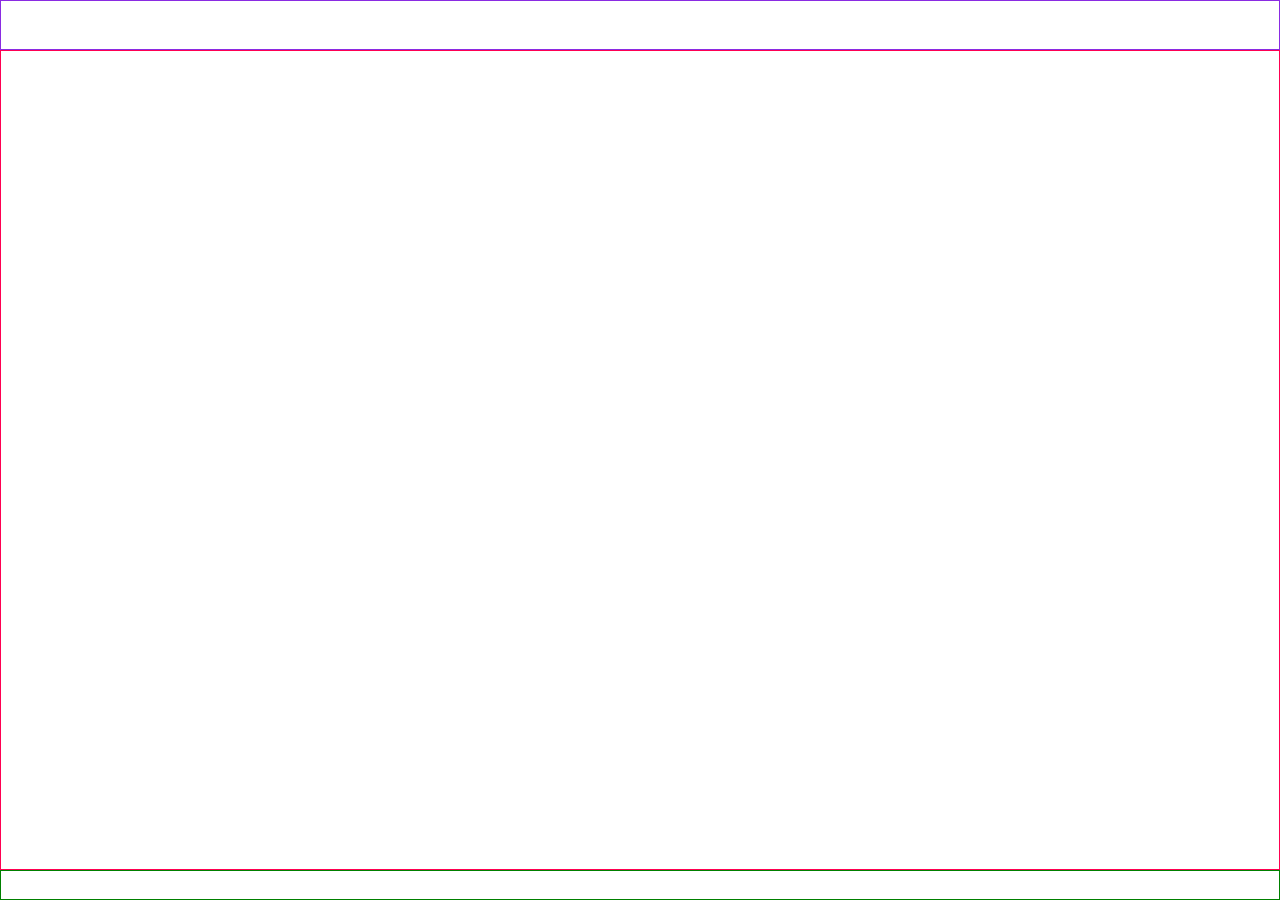
==== inde.html @ 3d963476 "creazione layout" ====
<!DOCTYPE html>
<html lang="en">
<head>
    <meta charset="UTF-8">
    <meta http-equiv="X-UA-Compatible" content="IE=edge">
    <meta name="viewport" content="width=device-width, initial-scale=1.0">
    <title>html-css-zoom</title>
    <link rel="stylesheet" href="https://cdnjs.cloudflare.com/ajax/libs/font-awesome/5.15.4/css/all.min.css" integrity="sha512-1ycn6IcaQQ40/MKBW2W4Rhis/DbILU74C1vSrLJxCq57o941Ym01SwNsOMqvEBFlcgUa6xLiPY/NS5R+E6ztJQ==" crossorigin="anonymous" referrerpolicy="no-referrer"/>
    <link rel="stylesheet" href="style.css">
    <link rel="preconnect" href="https://fonts.googleapis.com">
    <link rel="preconnect" href="https://fonts.gstatic.com" crossorigin>
    <link href="https://fonts.googleapis.com/css2?family=Lato&display=swap" rel="stylesheet">
</head>
<body class="debug">

    <header class="header-nav">
        <nav>
            
        </nav>
    </header>


    <main class="main-container">
        
    </main>


    <footer class="nav-footer">

    </footer>
    
</body>
</html>
---- style.css ----
/* generals  */

* {
  box-sizing: border-box;
  margin: 0;
  padding: 0;
}

body {
  font-family: "Lato", sans-serif;
}

/* debug  */

.debug {
  display: flex;
  flex-direction: column;
  height: 100vh;
}

/* header  */

.header-nav {
  height: 50px;
  border: 1px solid blueviolet;
  padding: 5px;
}

/* main  */

.main-container {
  border: 1px solid rgb(255, 0, 81);
  padding: 20px;
  flex-grow: 1;
}

/* footer  */

.nav-footer {
  height: 30px;
  border: 1px solid green;
}
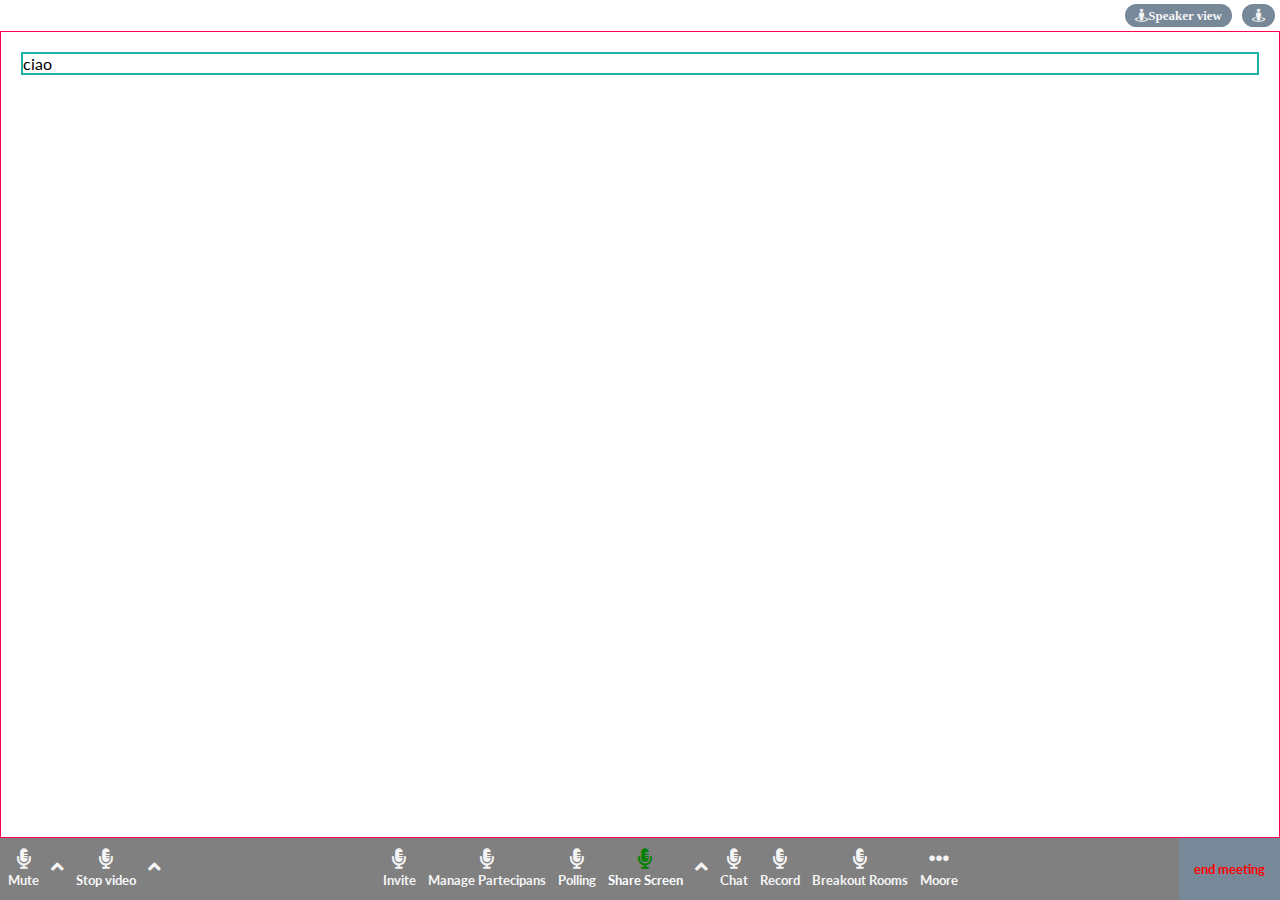
==== commit 72d4345c: "inserimento header e footer" ====
--- a/inde.html
+++ b/inde.html
@@ -14,19 +14,52 @@
 <body class="debug">
 
     <header class="header-nav">
-        <nav>
-            
-        </nav>
+
+            <nav class="nav-reg">
+                <ul>
+                    <li class="micro"><i class="fas fa-microphone-alt"></i> Mute</li>
+                    <li class="angle"><i class="fas fa-angle-up"></i></li>
+                    <li><i class="fas fa-microphone-alt"></i> Stop video</li>
+                    <li class="angle"><i class="fas fa-angle-up"></i></li>
+                </ul>
+            </nav>
+
+            <nav class="nav-info">
+                <ul>
+                    <li><i class="fas fa-microphone-alt"></i> Invite</li>
+                    <li><i class="fas fa-microphone-alt"></i> Manage Partecipans</li>
+                    <li><i class="fas fa-microphone-alt"></i> Polling</li>
+                    <li class="green-color-icon"><i class="fas fa-microphone-alt"></i> <span class="text-white">Share Screen</span> </li>
+                    <li class="angle"><i class="fas fa-angle-up"></i></li>
+                    <li><i class="fas fa-microphone-alt"></i> Chat</li>
+                    <li><i class="fas fa-microphone-alt"></i> Record</li>
+                    <li><i class="fas fa-microphone-alt"></i> Breakout Rooms</li>
+                    <li><i class="fas fa-ellipsis-h"></i> Moore</li>
+                </ul>
+            </nav>
+
+            <div class="button-end-call">
+                <span class="text-call">end meeting</span>
+            </div>
+
     </header>
 
 
     <main class="main-container">
-        
+        <div class="cont-foto">
+            ciao
+        </div>
     </main>
 
 
     <footer class="nav-footer">
-
+        <div class="icon--footer">
+            <i class="fas fa-street-view">Speaker view</i>
+            
+        </div>
+        <div class="icon--footer">
+            <i class="fas fa-street-view"></i>
+         </div>
     </footer>
     
 </body>
--- a/style.css
+++ b/style.css
@@ -14,29 +14,130 @@
 
 .debug {
   display: flex;
-  flex-direction: column;
   height: 100vh;
+  flex-direction: column-reverse;
 }
 
 /* header  */
 
+header {
+  height: 70px;
+  background-color: gray;
+  /* padding: 5px; */
+}
+
 .header-nav {
-  height: 50px;
-  border: 1px solid blueviolet;
-  padding: 5px;
+  display: flex;
+  justify-content: space-between;
+  align-items: center;
+}
+
+.nav-reg {
+  display: flex;
+  align-items: center;
+  column-gap: 12px;
+}
+.nav-reg ul {
+  /* (per nascondere ul e far vedere quello che ha al suo interno)  */
+  display: contents;
+  list-style: none;
+  font-size: 13px;
+  font-weight: 700;
+  color: whitesmoke;
+}
+.nav-reg ul li i {
+  display: block;
+  margin-bottom: 3px;
+  text-align: center;
+  font-size: 20px;
+}
+.micro {
+  margin-left: 8px;
+}
+
+.angle i {
+  font-size: 5px;
+}
+
+.nav-info {
+  display: flex;
+  align-items: center;
+  column-gap: 12px;
+}
+.nav-info ul {
+  /* (per nascondere ul e far vedere quello che ha al suo interno)  */
+  display: contents;
+  list-style: none;
+  font-size: 13px;
+  font-weight: 700;
+  color: whitesmoke;
+}
+
+.nav-info ul li i {
+  display: block;
+  margin-bottom: 3px;
+  text-align: center;
+  font-size: 20px;
+}
+.green-color-icon {
+  color: green;
+}
+.text-white {
+  color: white;
+}
+
+.button-end-call {
+  background-color: lightslategrey;
+  color: red;
+  height: 100%;
+  display: flex;
+  align-items: center;
+}
+.button-end-call .text-call {
+  padding: 10px 15px;
+  color: red;
+  font-weight: 700;
+  font-size: 13px;
 }
 
 /* main  */
 
 .main-container {
   border: 1px solid rgb(255, 0, 81);
-  padding: 20px;
+  padding: 20px 20px;
   flex-grow: 1;
+  height: 100%;
+}
+
+.cont-foto {
+  border: 2px solid lightseagreen;
 }
 
 /* footer  */
+.footer {
+  border: 1px solid green;
+}
 
 .nav-footer {
-  height: 30px;
-  border: 1px solid green;
+  display: flex;
+  justify-content: flex-end;
+  min-height: 25px;
+  align-items: center;
 }
+.nav-footer {
+  gap: 10px;
+  padding: 5px;
+}
+
+.nav-footer .icon--footer {
+  /* (per nascondere ul e far vedere quello che ha al suo interno)  */
+  display: contents;
+}
+
+.icon--footer i {
+  background-color: lightslategrey;
+  border-radius: 100px;
+  padding: 5px 10px;
+  font-size: 13px;
+  color: whitesmoke;
+}
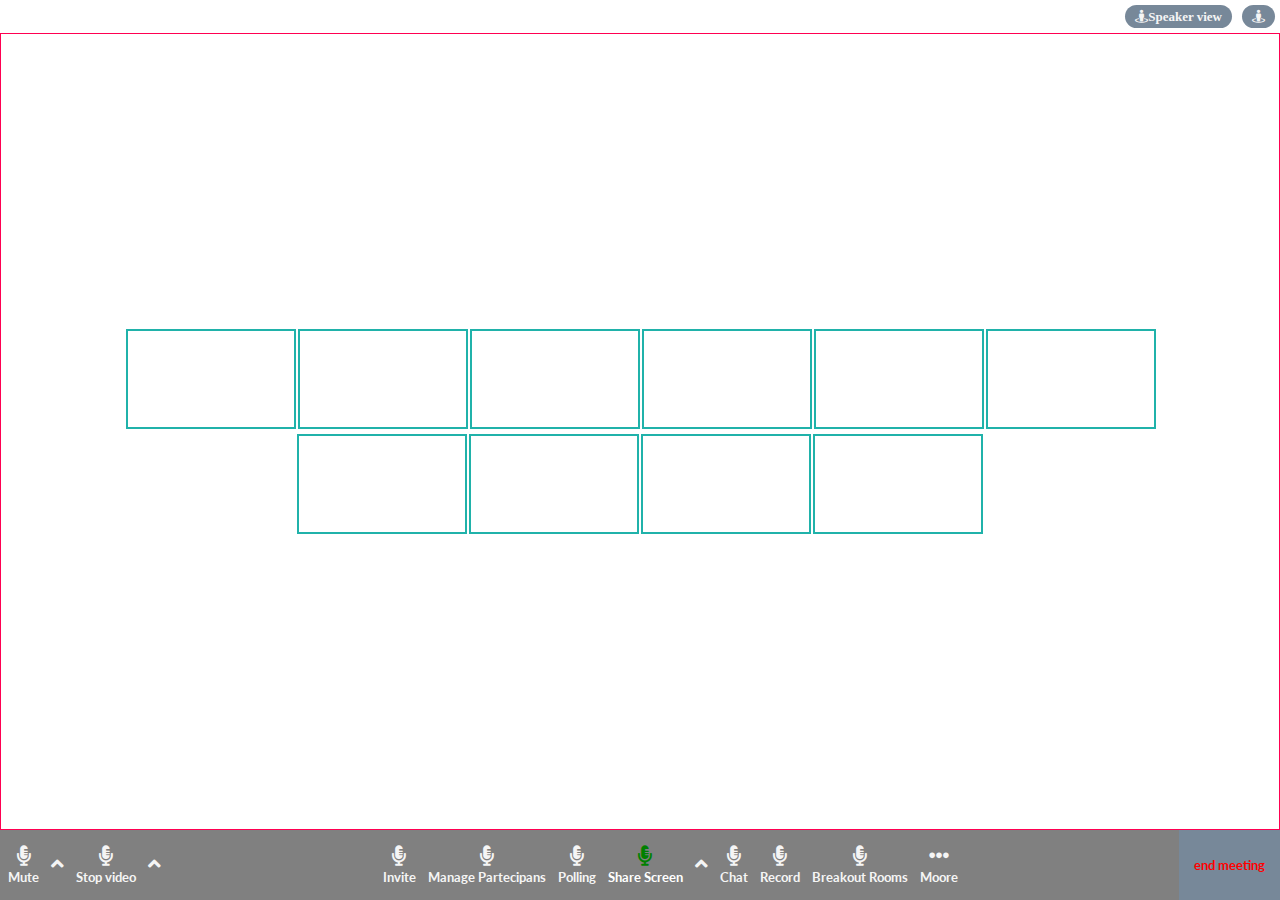
==== commit 393d5451: "inserimento col-img" ====
--- a/inde.html
+++ b/inde.html
@@ -44,12 +44,24 @@
 
     </header>
 
+                       <!-- inserimento img  -->
 
     <main class="main-container">
-        <div class="cont-foto">
-            ciao
+        <div class="web-cam">
+
         </div>
+        <div class="row-img"></div>
+        <div class="row-img"></div>
+        <div class="row-img"></div>
+        <div class="row-img"></div>
+        <div class="row-img"></div>
+        <div class="row-img"></div>
+        <div class="row-img"></div>
+        <div class="row-img"></div>
+        <div class="row-img"></div>
+        <div class="row-img"></div>
     </main>
+
 
 
     <footer class="nav-footer">
@@ -60,7 +72,7 @@
         <div class="icon--footer">
             <i class="fas fa-street-view"></i>
          </div>
-    </footer>
-    
+    </footer> 
+
 </body>
 </html>--- a/style.css
+++ b/style.css
@@ -71,6 +71,7 @@
   font-size: 13px;
   font-weight: 700;
   color: whitesmoke;
+  padding: 10px;
 }
 
 .nav-info ul li i {
@@ -104,18 +105,26 @@
 
 .main-container {
   border: 1px solid rgb(255, 0, 81);
-  padding: 20px 20px;
   flex-grow: 1;
-  height: 100%;
+  padding: 70px 80px;
+  display: flex;
+  flex-wrap: wrap;
+  align-items: center;
+  align-content: center;
+  gap: 5px 2px;
+  justify-content: center;
 }
 
-.cont-foto {
+.row-img {
   border: 2px solid lightseagreen;
+  min-height: 100px;
+  aspect-ratio: 1.7;
 }
 
 /* footer  */
 .footer {
   border: 1px solid green;
+  height: 30px;
 }
 
 .nav-footer {
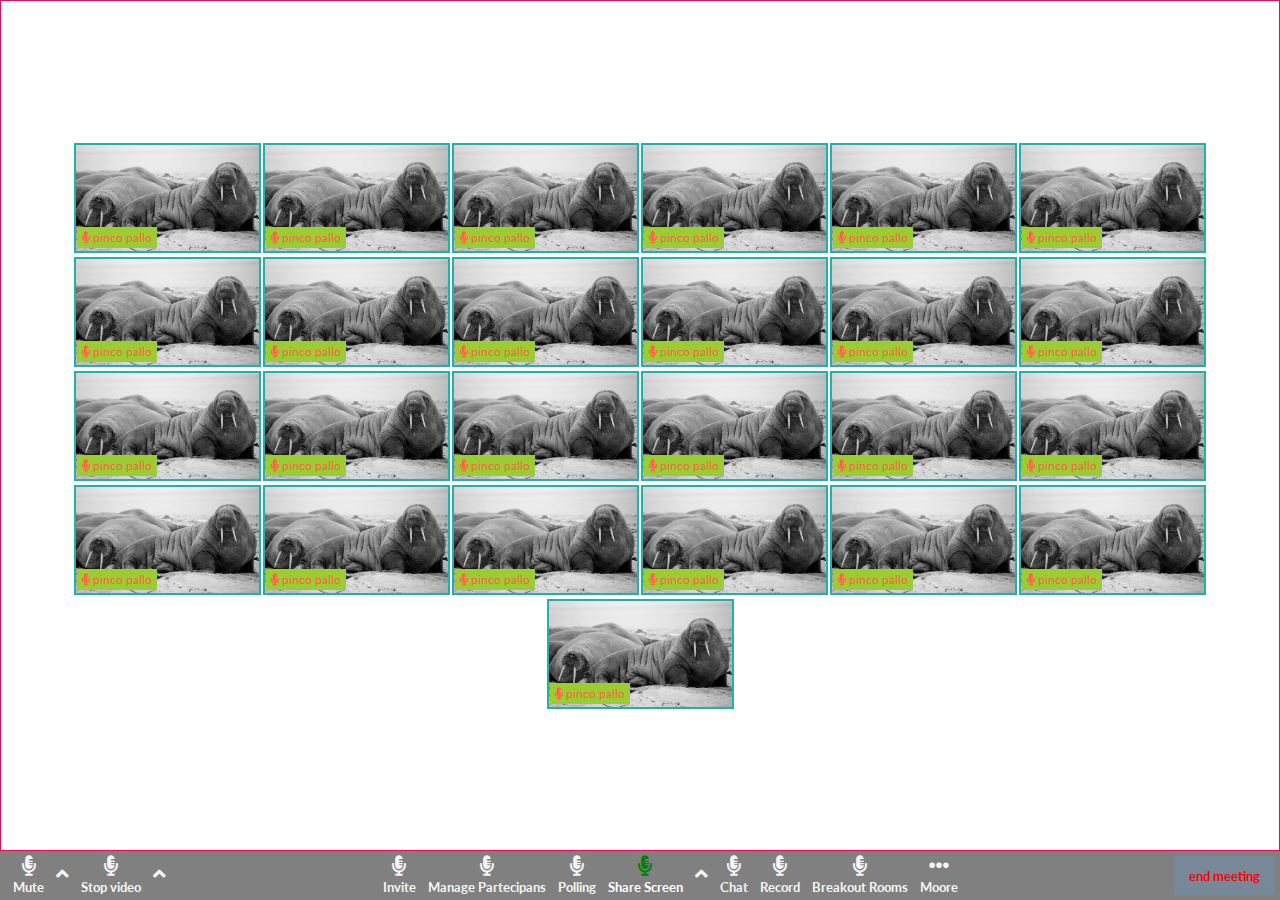
==== commit 53a64500: "esercizio non completo" ====
--- a/inde.html
+++ b/inde.html
@@ -47,32 +47,188 @@
                        <!-- inserimento img  -->
 
     <main class="main-container">
-        <div class="web-cam">
-
-        </div>
-        <div class="row-img"></div>
-        <div class="row-img"></div>
-        <div class="row-img"></div>
-        <div class="row-img"></div>
-        <div class="row-img"></div>
-        <div class="row-img"></div>
-        <div class="row-img"></div>
-        <div class="row-img"></div>
-        <div class="row-img"></div>
-        <div class="row-img"></div>
+        <div class="web-cam row-img">
+            <img  class="img-" src="img/foca.jpg" alt="foca.jpg">
+            <div class="info--web-cam">
+                <i class="fas fa-microphone-alt"></i>
+                pinco pallo
+            </div>
+        </div>
+        <div class="web-cam row-img">
+            <img  class="img-" src="img/foca.jpg" alt="foca.jpg">
+            <div class="info--web-cam">
+                <i class="fas fa-microphone-alt"></i>
+                pinco pallo
+            </div>
+        </div>
+        <div class="web-cam row-img">
+            <img  class="img-" src="img/foca.jpg" alt="foca.jpg">
+            <div class="info--web-cam">
+                <i class="fas fa-microphone-alt"></i>
+                pinco pallo
+            </div>
+        </div>
+        <div class="web-cam row-img">
+            <img  class="img-" src="img/foca.jpg" alt="foca.jpg">
+            <div class="info--web-cam">
+                <i class="fas fa-microphone-alt"></i>
+                pinco pallo
+            </div>
+        </div>
+        <div class="web-cam row-img">
+            <img  class="img-" src="img/foca.jpg" alt="foca.jpg">
+            <div class="info--web-cam">
+                <i class="fas fa-microphone-alt"></i>
+                pinco pallo
+            </div>
+        </div>
+        <div class="web-cam row-img">
+            <img  class="img-" src="img/foca.jpg" alt="foca.jpg">
+            <div class="info--web-cam">
+                <i class="fas fa-microphone-alt"></i>
+                pinco pallo
+            </div>
+        </div>
+        <div class="web-cam row-img">
+            <img  class="img-" src="img/foca.jpg" alt="foca.jpg">
+            <div class="info--web-cam">
+                <i class="fas fa-microphone-alt"></i>
+                pinco pallo
+            </div>
+        </div>
+        <div class="web-cam row-img">
+            <img  class="img-" src="img/foca.jpg" alt="foca.jpg">
+            <div class="info--web-cam">
+                <i class="fas fa-microphone-alt"></i>
+                pinco pallo
+            </div>
+        </div>
+        <div class="web-cam row-img">
+            <img  class="img-" src="img/foca.jpg" alt="foca.jpg">
+            <div class="info--web-cam">
+                <i class="fas fa-microphone-alt"></i>
+                pinco pallo
+            </div>
+        </div>
+        <div class="web-cam row-img">
+            <img  class="img-" src="img/foca.jpg" alt="foca.jpg">
+            <div class="info--web-cam">
+                <i class="fas fa-microphone-alt"></i>
+                pinco pallo
+            </div>
+        </div>
+        <div class="web-cam row-img">
+            <img  class="img-" src="img/foca.jpg" alt="foca.jpg">
+            <div class="info--web-cam">
+                <i class="fas fa-microphone-alt"></i>
+                pinco pallo
+            </div>
+        </div>
+        <div class="web-cam row-img">
+            <img  class="img-" src="img/foca.jpg" alt="foca.jpg">
+            <div class="info--web-cam">
+                <i class="fas fa-microphone-alt"></i>
+                pinco pallo
+            </div>
+        </div>
+        <div class="web-cam row-img">
+            <img  class="img-" src="img/foca.jpg" alt="foca.jpg">
+            <div class="info--web-cam">
+                <i class="fas fa-microphone-alt"></i>
+                pinco pallo
+            </div>
+        </div>
+        <div class="web-cam row-img">
+            <img  class="img-" src="img/foca.jpg" alt="foca.jpg">
+            <div class="info--web-cam">
+                <i class="fas fa-microphone-alt"></i>
+                pinco pallo
+            </div>
+        </div>
+        <div class="web-cam row-img">
+            <img  class="img-" src="img/foca.jpg" alt="foca.jpg">
+            <div class="info--web-cam">
+                <i class="fas fa-microphone-alt"></i>
+                pinco pallo
+            </div>
+        </div>
+        <div class="web-cam row-img">
+            <img  class="img-" src="img/foca.jpg" alt="foca.jpg">
+            <div class="info--web-cam">
+                <i class="fas fa-microphone-alt"></i>
+                pinco pallo
+            </div>
+        </div>
+        <div class="web-cam row-img">
+            <img  class="img-" src="img/foca.jpg" alt="foca.jpg">
+            <div class="info--web-cam">
+                <i class="fas fa-microphone-alt"></i>
+                pinco pallo
+            </div>
+        </div>
+        <div class="web-cam row-img">
+            <img  class="img-" src="img/foca.jpg" alt="foca.jpg">
+            <div class="info--web-cam">
+                <i class="fas fa-microphone-alt"></i>
+                pinco pallo
+            </div>
+        </div>
+        <div class="web-cam row-img">
+            <img  class="img-" src="img/foca.jpg" alt="foca.jpg">
+            <div class="info--web-cam">
+                <i class="fas fa-microphone-alt"></i>
+                pinco pallo
+            </div>
+        </div>
+        <div class="web-cam row-img">
+            <img  class="img-" src="img/foca.jpg" alt="foca.jpg">
+            <div class="info--web-cam">
+                <i class="fas fa-microphone-alt"></i>
+                pinco pallo
+            </div>
+        </div>
+        <div class="web-cam row-img">
+            <img  class="img-" src="img/foca.jpg" alt="foca.jpg">
+            <div class="info--web-cam">
+                <i class="fas fa-microphone-alt"></i>
+                pinco pallo
+            </div>
+        </div>
+        <div class="web-cam row-img">
+            <img  class="img-" src="img/foca.jpg" alt="foca.jpg">
+            <div class="info--web-cam">
+                <i class="fas fa-microphone-alt"></i>
+                pinco pallo
+            </div>
+        </div>
+        <div class="web-cam row-img">
+            <img  class="img-" src="img/foca.jpg" alt="foca.jpg">
+            <div class="info--web-cam">
+                <i class="fas fa-microphone-alt"></i>
+                pinco pallo
+            </div>
+        </div>
+        <div class="web-cam row-img">
+            <img  class="img-" src="img/foca.jpg" alt="foca.jpg">
+            <div class="info--web-cam">
+                <i class="fas fa-microphone-alt"></i>
+                pinco pallo
+            </div>
+        </div>
+        <div class="web-cam row-img">
+            <img  class="img-" src="img/foca.jpg" alt="foca.jpg">
+            <div class="info--web-cam">
+                <i class="fas fa-microphone-alt"></i>
+                pinco pallo
+            </div>
+        </div>
+
+
+
     </main>
 
 
 
-    <footer class="nav-footer">
-        <div class="icon--footer">
-            <i class="fas fa-street-view">Speaker view</i>
-            
-        </div>
-        <div class="icon--footer">
-            <i class="fas fa-street-view"></i>
-         </div>
-    </footer> 
 
 </body>
 </html>--- a/style.css
+++ b/style.css
@@ -8,6 +8,10 @@
 
 body {
   font-family: "Lato", sans-serif;
+}
+
+img{
+    max-width: 100%;
 }
 
 /* debug  */
@@ -21,9 +25,8 @@
 /* header  */
 
 header {
-  height: 70px;
   background-color: gray;
-  /* padding: 5px; */
+  padding: 5px;
 }
 
 .header-nav {
@@ -106,25 +109,52 @@
 .main-container {
   border: 1px solid rgb(255, 0, 81);
   flex-grow: 1;
-  padding: 70px 80px;
+ 
   display: flex;
   flex-wrap: wrap;
   align-items: center;
   align-content: center;
-  gap: 5px 2px;
+  gap: 4px 2px;
   justify-content: center;
 }
 
 .row-img {
   border: 2px solid lightseagreen;
-  min-height: 100px;
+  min-height: 110px;
   aspect-ratio: 1.7;
+}
+
+.web-cam{
+    position: relative;
+    height: 100px;
+    
+    
+
+}
+
+.web-cam .img- {
+    width: 100%;
+    height: 100%;
+    object-fit: cover;
+    object-position: center;
+
+}
+
+.info--web-cam{
+    position: absolute;
+    bottom: 3px;
+    left: 1px;
+    background-color: yellowgreen;
+    color: tomato;
+    padding: 3px 5px;
+    font-size: 12px;
+
 }
 
 /* footer  */
 .footer {
   border: 1px solid green;
-  height: 30px;
+  
 }
 
 .nav-footer {
@@ -132,14 +162,11 @@
   justify-content: flex-end;
   min-height: 25px;
   align-items: center;
-}
-.nav-footer {
   gap: 10px;
-  padding: 5px;
 }
 
 .nav-footer .icon--footer {
-  /* (per nascondere ul e far vedere quello che ha al suo interno)  */
+  /* (per nascondere div e far vedere quello che ha al suo interno)  */
   display: contents;
 }
 
@@ -150,3 +177,5 @@
   font-size: 13px;
   color: whitesmoke;
 }
+
+.
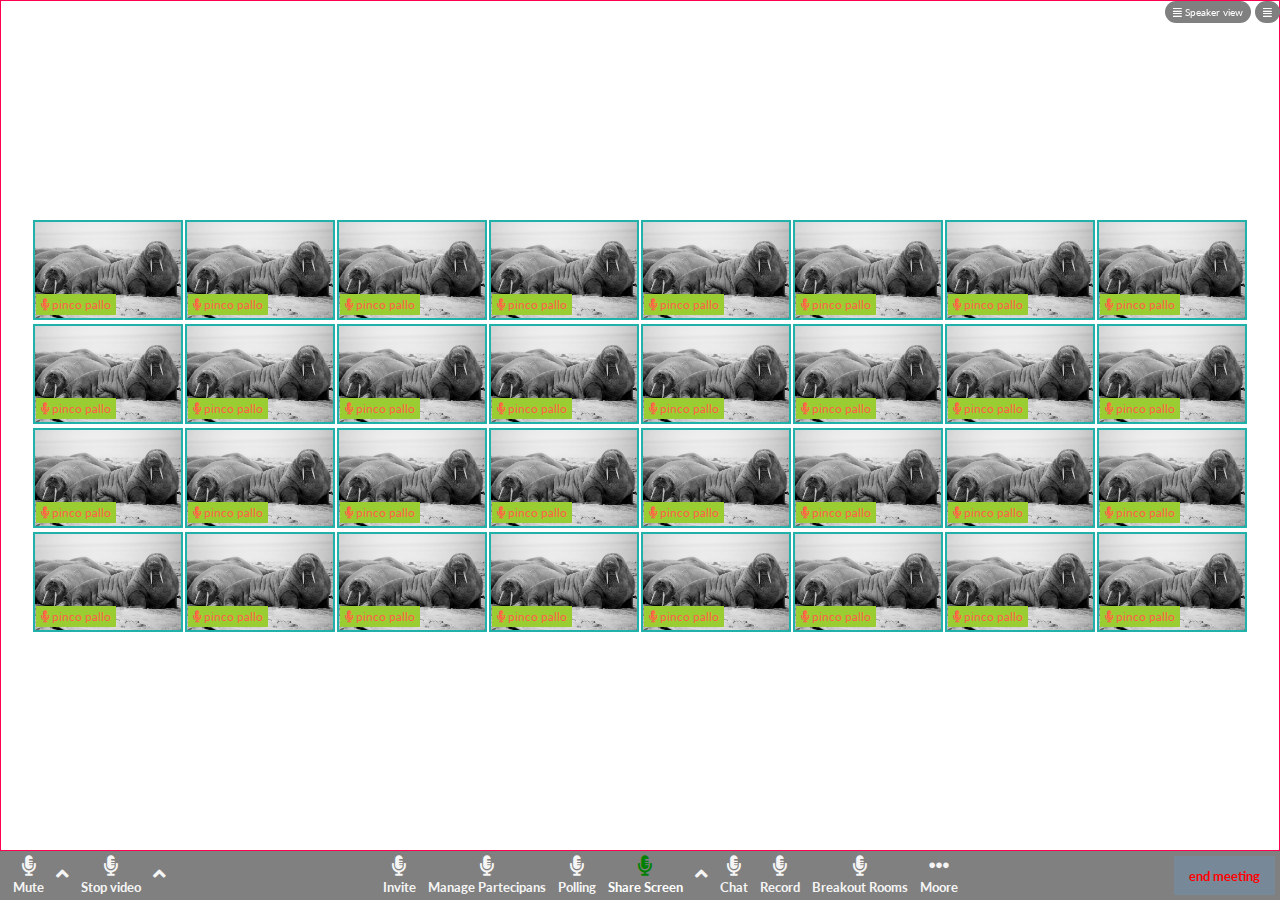
==== commit 98bc0fb5: "inserimento footer. dettagli da completare" ====
--- a/inde.html
+++ b/inde.html
@@ -11,7 +11,7 @@
     <link rel="preconnect" href="https://fonts.gstatic.com" crossorigin>
     <link href="https://fonts.googleapis.com/css2?family=Lato&display=swap" rel="stylesheet">
 </head>
-<body class="debug">
+<body class="debug rel">
 
     <header class="header-nav">
 
@@ -222,10 +222,67 @@
                 pinco pallo
             </div>
         </div>
-
-
+        <div class="web-cam row-img">
+            <img  class="img-" src="img/foca.jpg" alt="foca.jpg">
+            <div class="info--web-cam">
+                <i class="fas fa-microphone-alt"></i>
+                pinco pallo
+            </div>
+        </div>
+        <div class="web-cam row-img">
+            <img  class="img-" src="img/foca.jpg" alt="foca.jpg">
+            <div class="info--web-cam">
+                <i class="fas fa-microphone-alt"></i>
+                pinco pallo
+            </div>
+        </div>
+        <div class="web-cam row-img">
+            <img  class="img-" src="img/foca.jpg" alt="foca.jpg">
+            <div class="info--web-cam">
+                <i class="fas fa-microphone-alt"></i>
+                pinco pallo
+            </div>
+        </div>
+        <div class="web-cam row-img">
+            <img  class="img-" src="img/foca.jpg" alt="foca.jpg">
+            <div class="info--web-cam">
+                <i class="fas fa-microphone-alt"></i>
+                pinco pallo
+            </div>
+        </div>
+        <div class="web-cam row-img">
+            <img  class="img-" src="img/foca.jpg" alt="foca.jpg">
+            <div class="info--web-cam">
+                <i class="fas fa-microphone-alt"></i>
+                pinco pallo
+            </div>
+        </div>
+        <div class="web-cam row-img">
+            <img  class="img-" src="img/foca.jpg" alt="foca.jpg">
+            <div class="info--web-cam">
+                <i class="fas fa-microphone-alt"></i>
+                pinco pallo
+            </div>
+        </div>
+        <div class="web-cam row-img">
+            <img  class="img-" src="img/foca.jpg" alt="foca.jpg">
+            <div class="info--web-cam">
+                <i class="fas fa-microphone-alt"></i>
+                pinco pallo
+            </div>
+        </div>
 
     </main>
+
+    <footer class="icon-footer">
+        <div class="bottom bottom-speak">
+            <i class="fas fa-align-justify"></i> <span>Speaker view</span>
+        </div>
+        <div class="bottom bottom-speak">
+            <i class="fas fa-align-justify"></i>
+        </div>
+    </footer>
+
 
 
 
--- a/style.css
+++ b/style.css
@@ -10,8 +10,8 @@
   font-family: "Lato", sans-serif;
 }
 
-img{
-    max-width: 100%;
+img {
+  max-width: 100%;
 }
 
 /* debug  */
@@ -109,7 +109,7 @@
 .main-container {
   border: 1px solid rgb(255, 0, 81);
   flex-grow: 1;
- 
+
   display: flex;
   flex-wrap: wrap;
   align-items: center;
@@ -120,62 +120,53 @@
 
 .row-img {
   border: 2px solid lightseagreen;
-  min-height: 110px;
-  aspect-ratio: 1.7;
+  min-height: 100px;
+  aspect-ratio: 1.5;
 }
 
-.web-cam{
-    position: relative;
-    height: 100px;
-    
-    
-
+.web-cam {
+  position: relative;
+  height: 100px;
+}
+.web-cam > img {
+  width: 100%;
+  height: 100%;
+  object-fit: cover;
+  object-position: center;
 }
 
-.web-cam .img- {
-    width: 100%;
-    height: 100%;
-    object-fit: cover;
-    object-position: center;
-
-}
-
-.info--web-cam{
-    position: absolute;
-    bottom: 3px;
-    left: 1px;
-    background-color: yellowgreen;
-    color: tomato;
-    padding: 3px 5px;
-    font-size: 12px;
-
+.info--web-cam {
+  position: absolute;
+  bottom: 3px;
+  left: 1px;
+  background-color: yellowgreen;
+  color: tomato;
+  padding: 3px 5px;
+  font-size: 12px;
 }
 
 /* footer  */
-.footer {
-  border: 1px solid green;
-  
+
+.rel {
+  position: relative;
 }
 
-.nav-footer {
-  display: flex;
-  justify-content: flex-end;
-  min-height: 25px;
-  align-items: center;
-  gap: 10px;
+.icon-footer {
+  position: fixed;
+  right: 0;
+  top: 0;
 }
 
-.nav-footer .icon--footer {
-  /* (per nascondere div e far vedere quello che ha al suo interno)  */
-  display: contents;
+.bottom {
+  padding: 5px 8px;
+
+  display: inline-block;
+  background-color: gray;
+  border-radius: 999px;
 }
 
-.icon--footer i {
-  background-color: lightslategrey;
-  border-radius: 100px;
-  padding: 5px 10px;
-  font-size: 13px;
-  color: whitesmoke;
+.bottom-speak {
+  background-color: gray;
+  color: white;
+  font-size: 10px;
 }
-
-.
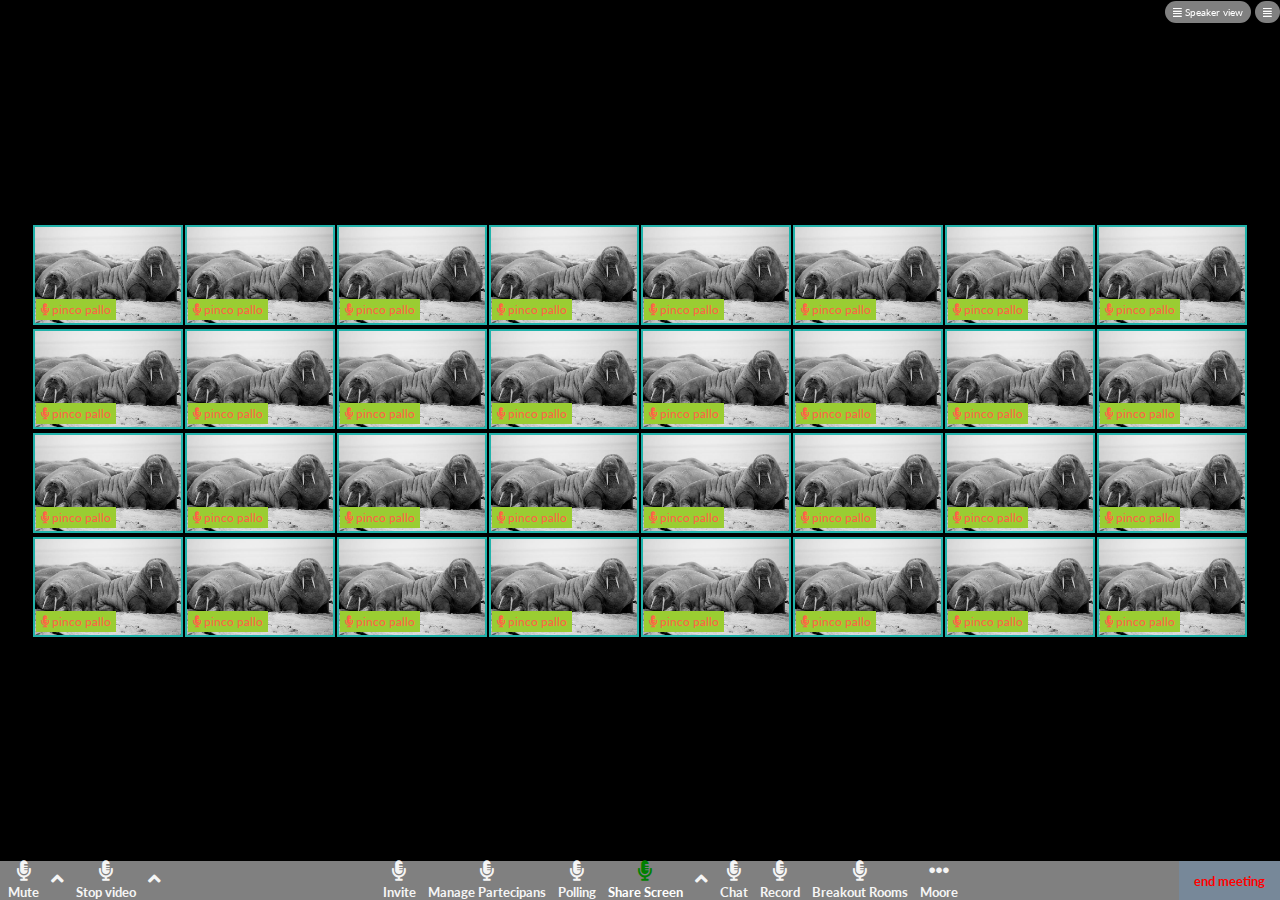
==== commit 8301ace5: "inserimento media-queery per evitare strabordamento" ====
--- a/inde.html
+++ b/inde.html
@@ -16,7 +16,7 @@
     <header class="header-nav">
 
             <nav class="nav-reg">
-                <ul>
+                <ul class="left-bt">
                     <li class="micro"><i class="fas fa-microphone-alt"></i> Mute</li>
                     <li class="angle"><i class="fas fa-angle-up"></i></li>
                     <li><i class="fas fa-microphone-alt"></i> Stop video</li>
--- a/style.css
+++ b/style.css
@@ -26,7 +26,6 @@
 
 header {
   background-color: gray;
-  padding: 5px;
 }
 
 .header-nav {
@@ -77,6 +76,10 @@
   padding: 10px;
 }
 
+.left-bt {
+  /* padding-bottom: 5px; */
+}
+
 .nav-info ul li i {
   display: block;
   margin-bottom: 3px;
@@ -107,8 +110,9 @@
 /* main  */
 
 .main-container {
-  border: 1px solid rgb(255, 0, 81);
+  border: 1px solid;
   flex-grow: 1;
+  background-color: black;
 
   display: flex;
   flex-wrap: wrap;
@@ -170,3 +174,20 @@
   color: white;
   font-size: 10px;
 }
+
+/* queery  */
+
+@media screen and (max-width: 1063px) {
+  * {
+    margin: 0;
+    padding: 0;
+    box-sizing: border-box;
+  }
+
+  .debug {
+    display: flex;
+    height: 100%;
+    flex-direction: column-reverse;
+    background-color: blue;
+  }
+}
